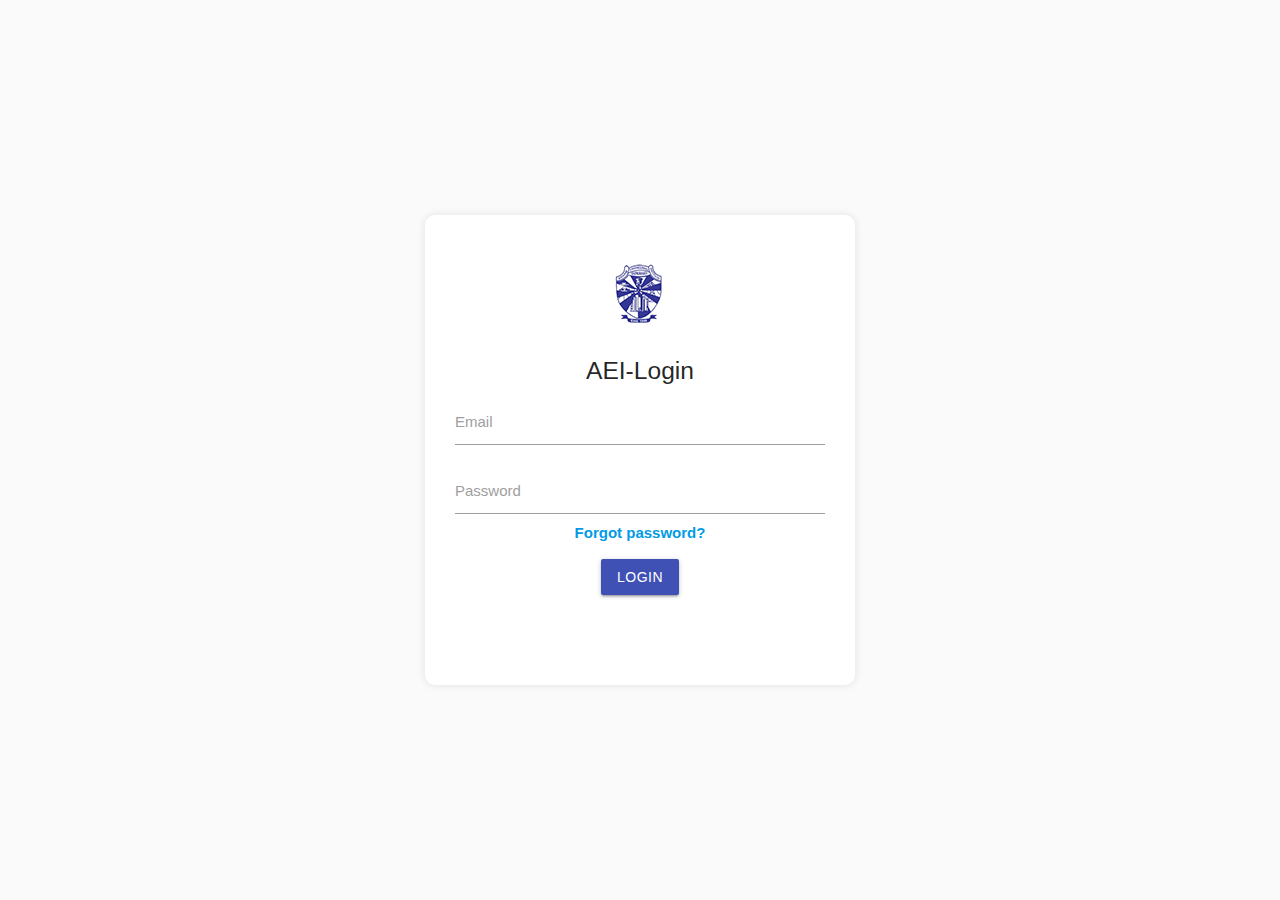
==== index.html @ cea0163c "Add files via upload" ====
<html lang="en">
<head>
  <meta charset="UTF-8">
  <meta name="viewport" content="width=device-width, initial-scale=1.0">
  <meta http-equiv="X-UA-Compatible" content="ie=edge">
  <title>AEI-ATTENDENCE</title>
  <!-- materialize icons, css & js -->
  <link type="text/css" href="/css/materialize.min.css" rel="stylesheet">
  <link href="https://fonts.googleapis.com/icon?family=Material+Icons" rel="stylesheet">
  <link type="text/css" href="/css/styles.css" rel="stylesheet">
  <link rel="manifest" href="/manifest.json">
  <!-- ios support -->
  <link rel="apple-touch-icon" href="/img/icons/icon-96x96.png">
  <meta name="apple-mobile-web-app-status-bar" content="#283593">
  <meta name="theme-color" content="#283593">                 
  
</head>
  <body class="sbody">
    
  <!--Login -->
        <div class="log">
            <div class="center"><img src="/img/Logo.png"></div>
               <h5>AEI-Login</h5>
               <form class="std-login">
                <div class="input-field ">
                  <input id="email_inp" type="email" name="email" class="validate" required>
                  <label for="email_inp">Email</label>
                </div>
                <div class="input-field ">
                  <input id="password_inp" type="password" name="password"  class="validate" required>
                  <label for="password_inp">Password</label>
                  <div><a href="#"><b>Forgot password?</b></a></div>
                </div>
                 <button class="btn indigo waves-effect waves-lighten login center-align">Login</button>
                 <p class="error pink-text"></p>
              </form>
               <br>
               <br>
         </div>
   </div>


        <!-- ADMIN ACTIONS
  <form class="center-align admin-actions admin" style="margin: 40px auto; max-width: 300px; ">
    <input type="email" placeholder="User email" id="admin-email" required />
    <button class="btn-small yellow darken-2 z-depth-0">Make admin</button>
  </form>
   </div>  -->


<!-- The core Firebase JS SDK is always required and must be listed first -->
<script src="/__/firebase/7.14.3/firebase-app.js"></script>
<script src="/__/firebase/7.14.3/firebase-auth.js"></script>
<script src="/__/firebase/7.14.3/firebase-functions.js"></script>
<!-- TODO: Add SDKs for Firebase products that you want to use
     https://firebase.google.com/docs/web/setup#available-libraries -->
<script src="/__/firebase/7.14.3/firebase-analytics.js"></script>
<!-- Initialize Firebase -->
<script src="/__/firebase/init.js"></script>

<script type="text/javascript" src="./js/materialize.min.js"></script>
<script src="/js/db.js"></script>
 <script src="/js/app.js"></script>
<script src="/js/login.js"></script>

</body>
</html>
---- css/styles.css ----
nav a span{
  font-weight: bold;
}

nav .sidenav-trigger{
  margin: 0;
}

nav a{
  font-size: x-large;
}

.dashboard{
  margin-top: 20px;
}

.card-panel{
  border-radius: 10px;
}

.day-title{
  font-weight: bolder;
}


.sbody {
  width: 100vw;
  height: 100vh;
  margin: 0;
  padding: 0;
  display: flex;
  align-items: center;
  justify-content: center;
  background: #fafafa;
}


.logo {
  background-image: url("/img/Logo1.png");
  width:100px;
  height:100px;
  border-radius: 50%;
  margin:0 auto;
}



.bd{
  border-radius: 10px;
  background: white;
  box-shadow: 0px 0px 8px rgba(0,0,0,0.1);
  text-align: center;
  display: block;
}

.log{
  width: 430px;
  padding: 30px;
  margin: 100px auto;
  border-radius: 10px;
  background-color: white;
  box-shadow: 0px 0px 8px rgba(0,0,0,0.1);
  text-align: center;

}


.card-panel.staffdt{
  width: 100%;
  border-radius: 8px;
  padding: 10px;
  box-shadow: 0px 0px 0px rgba(90,90,90,0.1);
  display: grid;
  grid-template-columns: 4fr 6fr;
  grid-template-areas: "image details";
  position: relative;
}
.staffdt img{
  grid-area: image;
  max-width: 200px;
}
.staffdt-details{
  grid-area: details;
}



.card-panel.full{
  width: 100%;
}

.tatd{
  width: 100vw;

} 

.sidenav-close{
  width: 100vw;

}

.stud-atd{
  display: grid;
  grid-template-columns: 4.5fr 4.5fr 1fr;
  grid-template-areas: "name rollNo atd";

}

.stud-atd strong{
  grid-area: name;
}

.stud-atd span{
  grid-area: rollNo;
}

.stud-atd input{
  grid-area: atd;
}
/* auth styles 
.auth{
  top: 55px;
  width: 100vw;
  height: 100vh;
  display: none;
  position: absolute;
  z-index: 3;
  background-color: white;
}

.auth.open{
  display: block;
}
*/
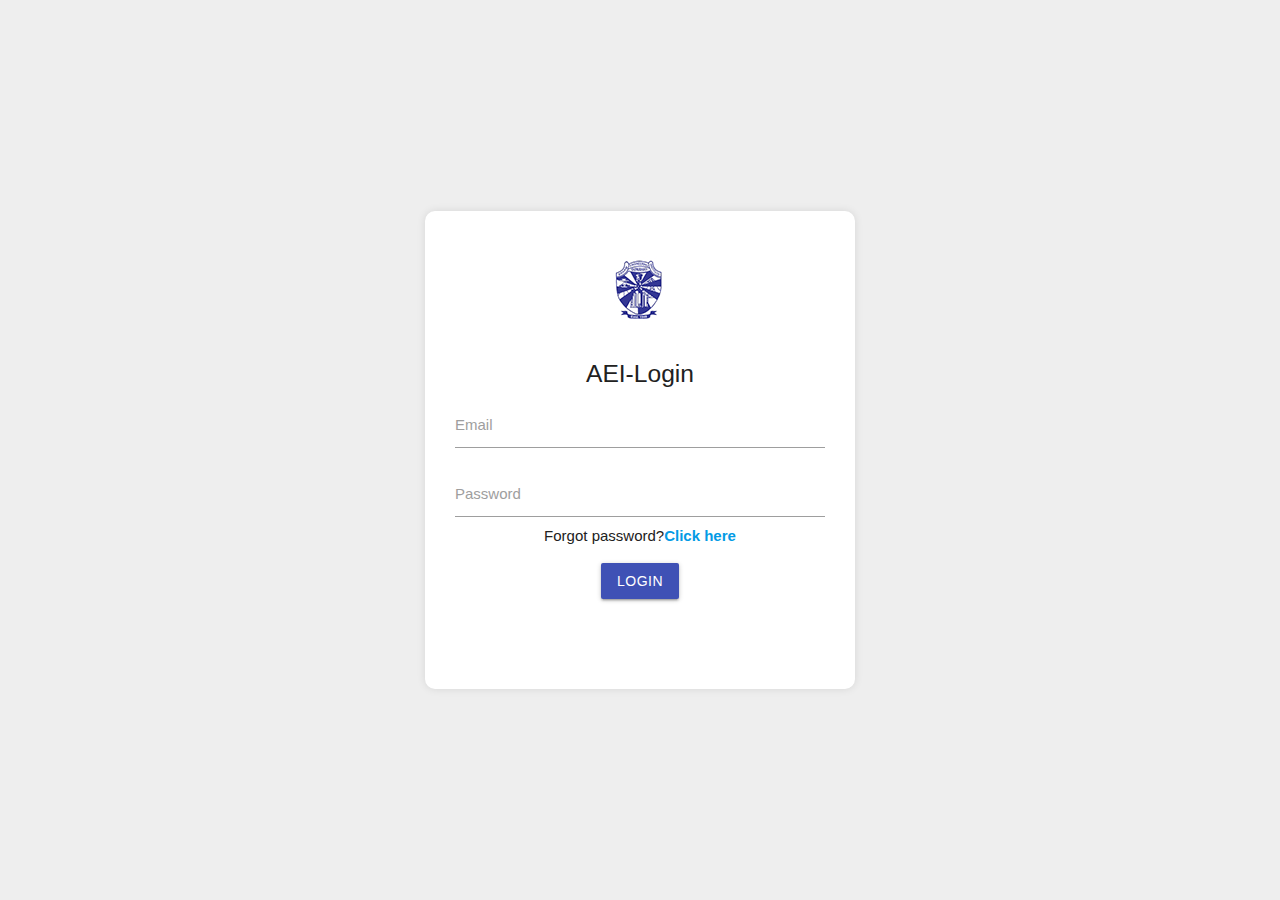
==== commit 1b1b8756: "Project Completed" ====
--- a/index.html
+++ b/index.html
@@ -1,3 +1,4 @@
+<!DOCTYPE html>
 <html lang="en">
 <head>
   <meta charset="UTF-8">
@@ -5,49 +6,74 @@
   <meta http-equiv="X-UA-Compatible" content="ie=edge">
   <title>AEI-ATTENDENCE</title>
   <!-- materialize icons, css & js -->
-  <link type="text/css" href="/css/materialize.min.css" rel="stylesheet">
-  <link href="https://fonts.googleapis.com/icon?family=Material+Icons" rel="stylesheet">
+  <link type="text/css" href="/css/materialize.min.css" rel="stylesheet" async>
+  <link href="https://fonts.googleapis.com/icon?family=Material+Icons" rel="stylesheet" async>
   <link type="text/css" href="/css/styles.css" rel="stylesheet">
   <link rel="manifest" href="/manifest.json">
   <!-- ios support -->
-  <link rel="apple-touch-icon" href="/img/icons/icon-96x96.png">
+  <meta name="apple-mobile-web-app-capable" content="yes">
   <meta name="apple-mobile-web-app-status-bar" content="#283593">
-  <meta name="theme-color" content="#283593">                 
-  
+  <meta name="apple-mobile-web-app-status-bar-style" content="black-translucent">
+  <meta name="apple-mobile-web-app-title" content="AEI">
+  <link rel="apple-touch-icon" href="/img/icons/apple-icon-57x57.png" sizes="57x57">
+  <link rel="apple-touch-icon" href="/img/icons/apple-icon-60x60.png" sizes="60x60">
+  <link rel="apple-touch-icon" href="/img/icons/apple-icon-72x72.png" sizes="72x72">
+  <link rel="apple-touch-icon" href="/img/icons/apple-icon-76x76.png" sizes="76x76">
+  <link rel="apple-touch-icon" href="/img/icons/apple-icon-114x114.png" sizes="114x114">
+  <link rel="apple-touch-icon" href="/img/icons/apple-icon-120x120.png" sizes="120x120">
+  <link rel="apple-touch-icon" href="/img/icons/apple-icon-144x144.png" sizes="144x144">
+  <link rel="apple-touch-icon" href="/img/icons/apple-icon-152x152.png" sizes="152x152">
+  <link rel="apple-touch-icon" href="/img/icons/apple-icon-180x180.png" sizes="180x180">
+  <meta name="msapplication-TileImage" content="/img/icons/icon-144x144.png">
+  <meta name="msapplication-TileColor" content="#fff">
+  <meta name="theme-color" content="#283593">                  
 </head>
-  <body class="sbody">
-    
-  <!--Login -->
+  <body class="grey-text text-darken-4 grey lighten-3 sbody" >   
+  <!--Login page-->
         <div class="log">
-            <div class="center"><img src="/img/Logo.png"></div>
-               <h5>AEI-Login</h5>
-               <form class="std-login">
-                <div class="input-field ">
-                  <input id="email_inp" type="email" name="email" class="validate" required>
-                  <label for="email_inp">Email</label>
-                </div>
-                <div class="input-field ">
-                  <input id="password_inp" type="password" name="password"  class="validate" required>
-                  <label for="password_inp">Password</label>
-                  <div><a href="#"><b>Forgot password?</b></a></div>
-                </div>
-                 <button class="btn indigo waves-effect waves-lighten login center-align">Login</button>
-                 <p class="error pink-text"></p>
-              </form>
-               <br>
-               <br>
+          <div class="page active">
+            <div class="center"><img src="/img/Logo.png" alt="logo"></div>
+            <h5>AEI-Login</h5>
+            <form id="std-login">
+             <div class="input-field ">
+               <input id="email_inp" type="email" name="email" class="validate" required>
+               <label for="email_inp">Email</label>
+             </div>
+             <div class="input-field ">
+               <input id="password_inp" type="password" name="password"  class="validate" required>
+               <label for="password_inp">Password</label>
+               <div>Forgot password?<a class="switch"><b>Click here</b></a></div>
+             </div>
+              <button class="btn indigo waves-effect waves-light login center-align">Login</button>
+              <p class="error pink-text"></p>
+            </form>
+             <br>
+             <br>
+          </div>
+          <div class="page">
+            <h5>Forget password</h5>
+            <p>Enter your registered email id</p>
+            <form id="forget">
+             <div class="input-field ">
+               <input id="email_forgo" type="email" name="email" class="validate" required>
+               <label for="email_forgo">Your Email</label>
+             </div>
+             <div>Go Back? <a class="switch"><b>Click here</b></a></div>
+             <br>
+             <button class="btn indigo waves-effect waves-light forgo center-align">Submit</button>
+              <p class="forgoError pink-text"></p>
+            </form>
+             <br>
+             <br>
+          </div>
          </div>
-   </div>
-
-
         <!-- ADMIN ACTIONS
   <form class="center-align admin-actions admin" style="margin: 40px auto; max-width: 300px; ">
     <input type="email" placeholder="User email" id="admin-email" required />
     <button class="btn-small yellow darken-2 z-depth-0">Make admin</button>
   </form>
-   </div>  -->
-
-
+   </div>  
+-->
 <!-- The core Firebase JS SDK is always required and must be listed first -->
 <script src="/__/firebase/7.14.3/firebase-app.js"></script>
 <script src="/__/firebase/7.14.3/firebase-auth.js"></script>
@@ -57,11 +83,9 @@
 <script src="/__/firebase/7.14.3/firebase-analytics.js"></script>
 <!-- Initialize Firebase -->
 <script src="/__/firebase/init.js"></script>
-
 <script type="text/javascript" src="./js/materialize.min.js"></script>
 <script src="/js/db.js"></script>
  <script src="/js/app.js"></script>
 <script src="/js/login.js"></script>
-
 </body>
 </html>--- a/css/styles.css
+++ b/css/styles.css
@@ -1,135 +1 @@
-
-nav a span{
-  font-weight: bold;
-}
-
-nav .sidenav-trigger{
-  margin: 0;
-}
-
-nav a{
-  font-size: x-large;
-}
-
-.dashboard{
-  margin-top: 20px;
-}
-
-.card-panel{
-  border-radius: 10px;
-}
-
-.day-title{
-  font-weight: bolder;
-}
-
-
-.sbody {
-  width: 100vw;
-  height: 100vh;
-  margin: 0;
-  padding: 0;
-  display: flex;
-  align-items: center;
-  justify-content: center;
-  background: #fafafa;
-}
-
-
-.logo {
-  background-image: url("/img/Logo1.png");
-  width:100px;
-  height:100px;
-  border-radius: 50%;
-  margin:0 auto;
-}
-
-
-
-.bd{
-  border-radius: 10px;
-  background: white;
-  box-shadow: 0px 0px 8px rgba(0,0,0,0.1);
-  text-align: center;
-  display: block;
-}
-
-.log{
-  width: 430px;
-  padding: 30px;
-  margin: 100px auto;
-  border-radius: 10px;
-  background-color: white;
-  box-shadow: 0px 0px 8px rgba(0,0,0,0.1);
-  text-align: center;
-
-}
-
-
-.card-panel.staffdt{
-  width: 100%;
-  border-radius: 8px;
-  padding: 10px;
-  box-shadow: 0px 0px 0px rgba(90,90,90,0.1);
-  display: grid;
-  grid-template-columns: 4fr 6fr;
-  grid-template-areas: "image details";
-  position: relative;
-}
-.staffdt img{
-  grid-area: image;
-  max-width: 200px;
-}
-.staffdt-details{
-  grid-area: details;
-}
-
-
-
-.card-panel.full{
-  width: 100%;
-}
-
-.tatd{
-  width: 100vw;
-
-} 
-
-.sidenav-close{
-  width: 100vw;
-
-}
-
-.stud-atd{
-  display: grid;
-  grid-template-columns: 4.5fr 4.5fr 1fr;
-  grid-template-areas: "name rollNo atd";
-
-}
-
-.stud-atd strong{
-  grid-area: name;
-}
-
-.stud-atd span{
-  grid-area: rollNo;
-}
-
-.stud-atd input{
-  grid-area: atd;
-}
-/* auth styles 
-.auth{
-  top: 55px;
-  width: 100vw;
-  height: 100vh;
-  display: none;
-  position: absolute;
-  z-index: 3;
-  background-color: white;
-}
-
-.auth.open{
-  display: block;
-}
-*/+nav a span{font-weight:700}nav a{font-size:x-large}.dashboard{margin-top:20px}.card-panel{border-radius:10px}.day-title{font-weight:bolder}.logo{background-image:url(/img/Logo1.png);width:100px;height:100px;border-radius:50%;margin:0 auto}.log{width:430px;padding:30px;margin:100px auto;border-radius:10px;background-color:#fff;box-shadow:0 0 8px rgba(0,0,0,.1);text-align:center}.card-panel.staffdt{width:100%;border-radius:8px;padding:10px;box-shadow:0 0 0 rgba(90,90,90,.1);display:grid;grid-template-columns:4fr 6fr;grid-template-areas:"image details";position:relative}.staffdt img{grid-area:image;max-width:200px}.staffdt-details{grid-area:details}.tatd{width:100vw}.sidenav-close{width:100vw}.stud-atd{display:grid;grid-template-columns:4.5fr 4.5fr 1fr;grid-template-areas:"name rollNo atd"}.stud-atd strong{grid-area:name}.stud-atd span{grid-area:rollNo}.stud-atd input{grid-area:atd}.clock{width:150px;height:150px;display:flex;justify-content:center;align-items:center;background:#fff url(/img/clock.png);background-size:cover;border-radius:50%;border:solid 5px #fff;box-shadow:inset 0 0 10px rgba(0,0,0,.1),0 7px 7px rgba(0,0,0,.2),0 0 0 2px #fff}.clock::before{content:'';position:absolute;width:6px;height:6px;background:#848484;border:3px solid #fff;z-index:15;border-radius:50%}.hour,.min,.sec{position:absolute}.hour,.hr{width:80px;height:80px}.min,.mn{width:80px;height:80px}.sc,.sec{width:120px;height:120px}.hr,.mn,.sc{position:absolute;display:flex;justify-content:center;border-radius:50%}.hr::before{content:'';position:absolute;width:4px;height:40px;background:#848484;z-index:10;border-radius:6px 6px 0 0}.mn::before{content:'';position:absolute;width:3px;height:50px;background:#d6d6d6;z-index:11;border-radius:6px 6px 0 0}.sc::before{content:'';position:absolute;width:2px;height:80px;background:#ff6767;z-index:12;border-radius:6px 6px 0 0}.dashboard{width:100%;display:grid;grid-template-columns:4fr 6fr;grid-template-areas:"image details";position:relative}.dashboard .clock{grid-area:image;max-width:170px}.dashboard .std-details{grid-area:details;text-align:center}.mystyle{display:none}.stud-atd{border-left:solid 5px #283593}.period{border-top:solid 5px #d81b60}.routine{border-top:solid 5px #283593}.page{display:none}.page.active{display:block}.sbody {width: 100vw;height: 100vh;margin: 0;padding: 0;display: flex;align-items: center;justify-content: center;background: #fafafa}